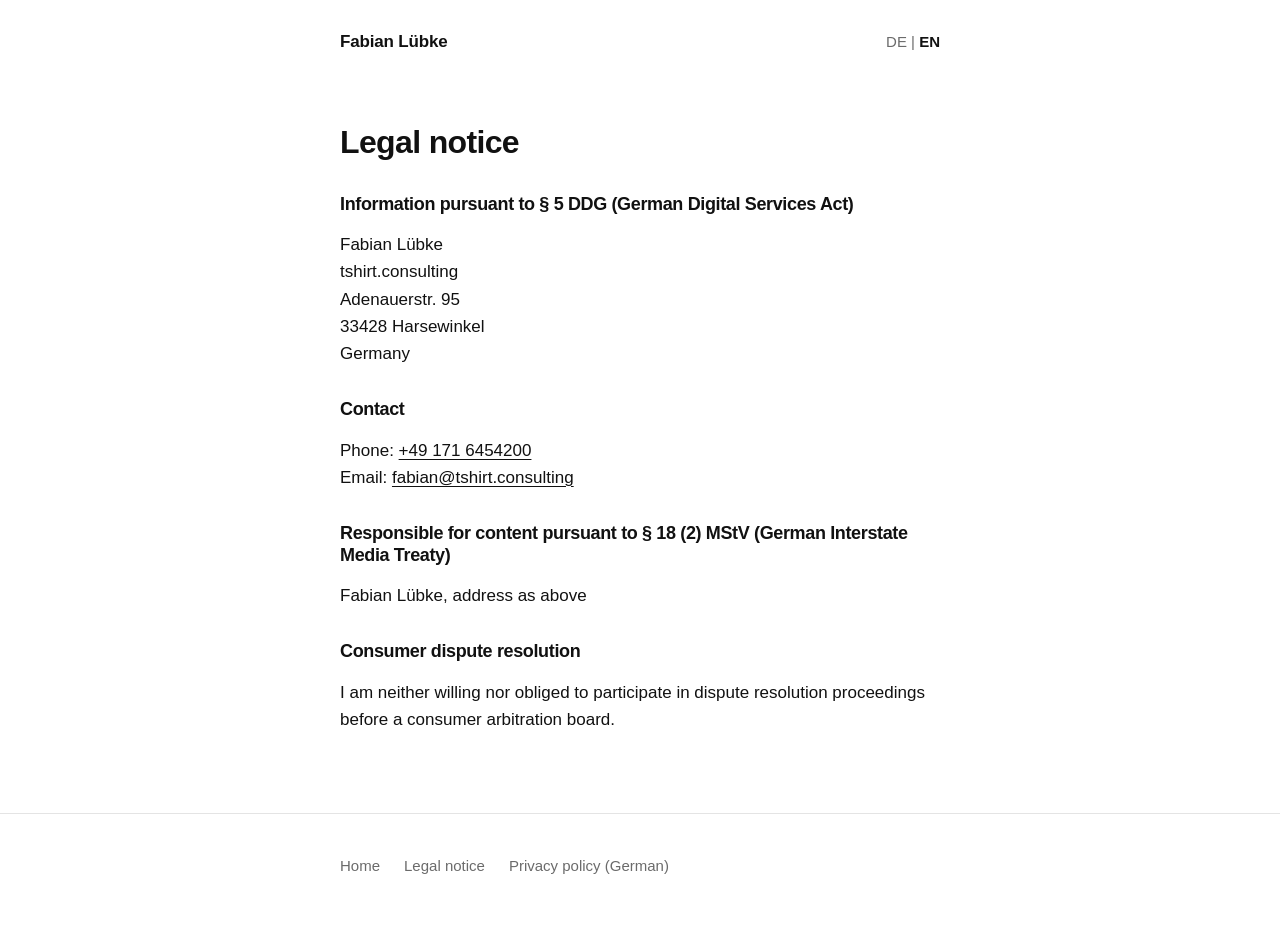
==== en/legal-notice.html @ b344b316 "Add Impressum and English legal notice Co-Authored-By: Claude Opus 5.5 <noreply@anthropic.com> Claud" ====
<!doctype html>
<html lang="en">
<head>
  <meta charset="utf-8">
  <meta name="viewport" content="width=device-width, initial-scale=1">
  <title>Legal notice – Fabian Lübke</title>
  <meta name="description" content="Legal notice of Fabian Lübke, tshirt.consulting.">
  <link rel="canonical" href="https://fabianluebke.com/en/legal-notice.html">
  <link rel="alternate" hreflang="de" href="https://fabianluebke.com/impressum.html">
  <link rel="alternate" hreflang="en" href="https://fabianluebke.com/en/legal-notice.html">
  <link rel="stylesheet" href="/style.css">
</head>
<body>

<header class="site-header">
  <div class="wrap">
    <a class="site-name" href="/en/">Fabian Lübke</a>
    <nav class="site-nav" aria-label="Main navigation">
      <span class="lang"><a href="/impressum.html" lang="de">DE</a> | <a href="/en/legal-notice.html" aria-current="page" lang="en">EN</a></span>
    </nav>
  </div>
</header>

<main class="legal">
  <section>
    <div class="wrap">
      <h1>Legal notice</h1>

      <h2>Information pursuant to § 5 DDG (German Digital Services Act)</h2>
      <p>Fabian Lübke<br>
      tshirt.consulting<br>
      Adenauerstr. 95<br>
      33428 Harsewinkel<br>
      Germany</p>

      <h2>Contact</h2>
      <p>Phone: <a href="tel:+491716454200">+49 171 6454200</a><br>
      Email: <a href="mailto:fabian@tshirt.consulting">fabian@tshirt.consulting</a></p>

      <h2>Responsible for content pursuant to § 18 (2) MStV (German Interstate Media Treaty)</h2>
      <p>Fabian Lübke, address as above</p>

      <h2>Consumer dispute resolution</h2>
      <p>I am neither willing nor obliged to participate in dispute resolution proceedings before a consumer arbitration board.</p>
    </div>
  </section>
</main>

<footer class="site-footer">
  <div class="wrap">
    <ul>
      <li><a href="/en/">Home</a></li>
      <li><a href="/en/legal-notice.html">Legal notice</a></li>
      <li><a href="/datenschutz.html" hreflang="de">Privacy policy (German)</a></li>
    </ul>
  </div>
</footer>

</body>
</html>
---- style.css ----
:root {
  --text: #111;
  --muted: #6b6b6b;
  --line: #e4e4e4;
  --bg: #fff;
  --accent: #c8642a;
  --measure: 40rem;
}

*, *::before, *::after { box-sizing: border-box; }

html { -webkit-text-size-adjust: 100%; }

body {
  margin: 0;
  background: var(--bg);
  color: var(--text);
  font-family: "Helvetica Neue", Helvetica, Arial, "Inter", system-ui, sans-serif;
  font-size: 1.0625rem;
  line-height: 1.6;
  -webkit-font-smoothing: antialiased;
}

a { color: inherit; text-decoration-thickness: 1px; text-underline-offset: 0.2em; }
a:hover { color: var(--accent); }
a:focus-visible, .button:focus-visible { outline: 2px solid var(--accent); outline-offset: 3px; }

.wrap { max-width: var(--measure); margin: 0 auto; padding: 0 1.25rem; }

/* Kopfzeile */
.site-header { padding: 1.75rem 0; }
.site-header .wrap { display: flex; flex-wrap: wrap; align-items: baseline; justify-content: space-between; gap: 0.75rem 1.5rem; }
.site-name { font-weight: 700; text-decoration: none; letter-spacing: -0.01em; }
.site-nav { display: flex; flex-wrap: wrap; gap: 0.25rem 1.25rem; font-size: 0.9375rem; }
.site-nav a { text-decoration: none; color: var(--muted); }
.site-nav a:hover { color: var(--accent); }
.lang { color: var(--muted); }
.lang [aria-current] { color: var(--text); font-weight: 700; }

/* Abschnitte */
section { padding: 4rem 0; border-top: 1px solid var(--line); }
section:first-of-type { border-top: 0; padding-top: 2.5rem; }

h1, h2, h3 { line-height: 1.2; letter-spacing: -0.02em; margin: 0 0 1rem; }
h1 { font-size: clamp(2rem, 6vw, 2.75rem); font-weight: 700; }
h2 { font-size: 1.5rem; font-weight: 700; }
h3 { font-size: 1.25rem; font-weight: 700; }
p { margin: 0 0 1rem; }

.label { font-size: 0.8125rem; text-transform: uppercase; letter-spacing: 0.08em; color: var(--muted); margin-bottom: 1.5rem; }

/* Einstieg */
.situations { list-style: none; padding: 0; margin: 2rem 0; }
.situations li { padding: 0.6rem 0 0.6rem 1.25rem; border-left: 2px solid var(--line); margin-bottom: 0.5rem; }
.question { font-size: 1.25rem; font-weight: 700; margin: 2rem 0 1.5rem; }
.portrait { margin: 3rem 0 0; }
.portrait img { display: block; width: 100%; max-width: 22rem; height: auto; aspect-ratio: 4 / 5; object-fit: cover; filter: grayscale(1); background: #eee; }

.button {
  display: inline-block;
  padding: 0.75rem 1.4rem;
  background: var(--text);
  color: #fff;
  text-decoration: none;
  font-weight: 700;
  font-size: 0.9375rem;
  border: 1px solid var(--text);
}
.button:hover { background: var(--accent); border-color: var(--accent); color: #fff; }
.button.secondary { background: transparent; color: var(--text); }
.button.secondary:hover { background: transparent; color: var(--accent); border-color: var(--accent); }

/* Kunden */
.clients { color: var(--muted); font-size: 1.0625rem; }

/* Angebote */
.offers { list-style: none; padding: 0; margin: 0; }
.offers li { padding: 2rem 0; border-top: 1px solid var(--line); }
.offers li:first-child { border-top: 0; padding-top: 0.5rem; }
.num { display: block; color: var(--accent); font-weight: 700; font-size: 0.9375rem; margin-bottom: 0.5rem; font-variant-numeric: tabular-nums; }

/* Stimmen */
blockquote { margin: 0 0 3rem; padding: 0; }
blockquote:last-child { margin-bottom: 0; }
blockquote p { font-size: 1.1875rem; line-height: 1.5; }
blockquote footer { font-size: 0.9375rem; color: var(--muted); }
blockquote footer strong { color: var(--text); }

/* Fußzeile */
.site-footer { border-top: 1px solid var(--line); padding: 2.5rem 0 3rem; font-size: 0.9375rem; color: var(--muted); }
.site-footer ul { list-style: none; padding: 0; margin: 0; display: flex; flex-wrap: wrap; gap: 0.5rem 1.5rem; }
.site-footer a { text-decoration: none; }
.site-footer a:hover { text-decoration: underline; }

/* Platzhalter (vor Livegang entfernen) */
.todo { background: #fff3e8; color: #8a3d0f; padding: 0 0.2em; }

/* Rechtsseiten */
.legal h1 { font-size: 2rem; }
.legal h2 { font-size: 1.125rem; margin-top: 2rem; }

@media (max-width: 30rem) {
  body { font-size: 1rem; }
  section { padding: 3rem 0; }
  .site-header { padding: 1.25rem 0; }
}
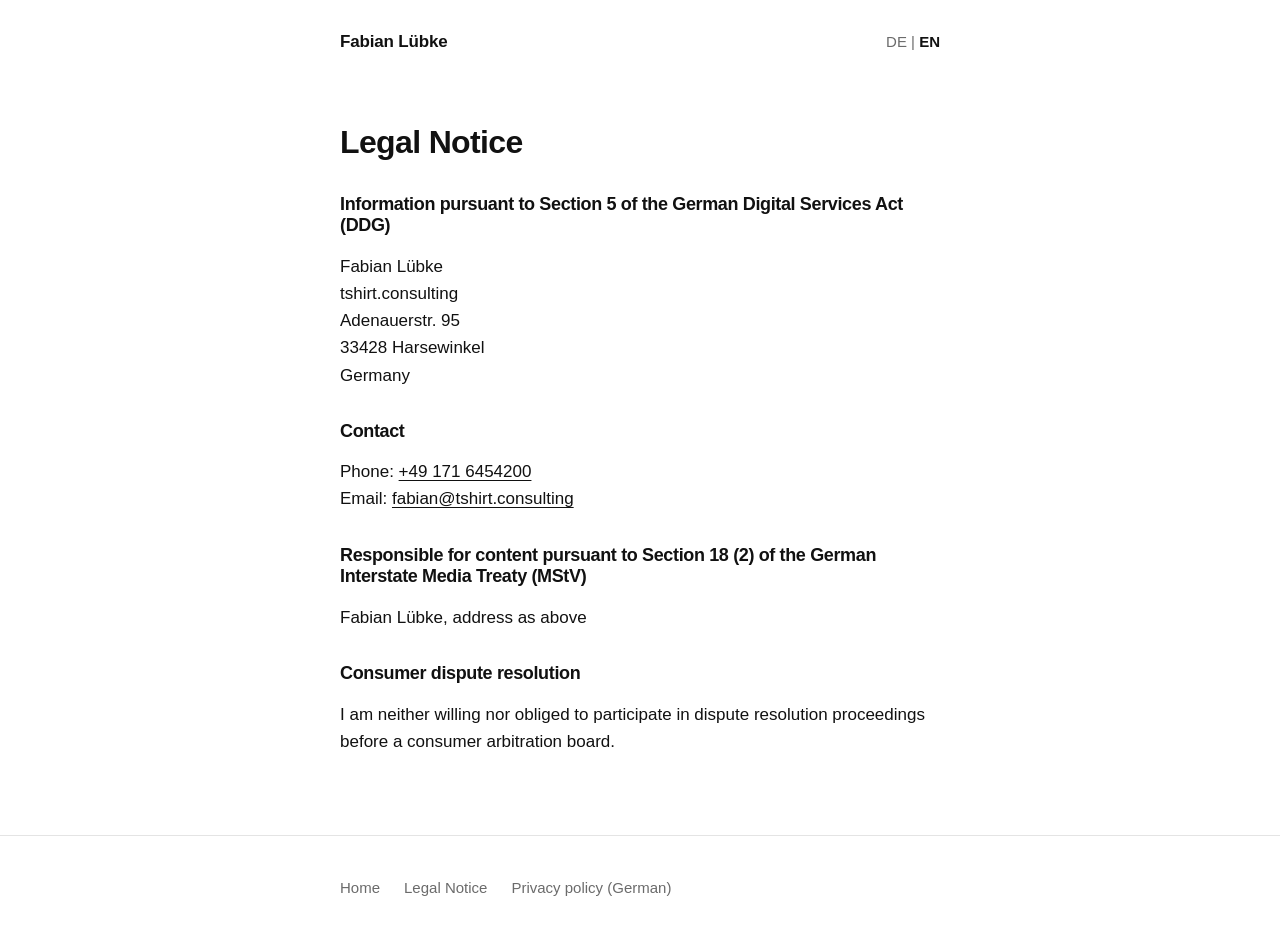
==== commit 4617e6e8: "Use provided English legal notice text Co-Authored-By: Claude Opus 5.5 <noreply@anthropic.com> Claud" ====
--- a/en/legal-notice.html
+++ b/en/legal-notice.html
@@ -3,7 +3,7 @@
 <head>
   <meta charset="utf-8">
   <meta name="viewport" content="width=device-width, initial-scale=1">
-  <title>Legal notice – Fabian Lübke</title>
+  <title>Legal Notice – Fabian Lübke</title>
   <meta name="description" content="Legal notice of Fabian Lübke, tshirt.consulting.">
   <link rel="canonical" href="https://fabianluebke.com/en/legal-notice.html">
   <link rel="alternate" hreflang="de" href="https://fabianluebke.com/impressum.html">
@@ -24,9 +24,9 @@
 <main class="legal">
   <section>
     <div class="wrap">
-      <h1>Legal notice</h1>
+      <h1>Legal Notice</h1>
 
-      <h2>Information pursuant to § 5 DDG (German Digital Services Act)</h2>
+      <h2>Information pursuant to Section 5 of the German Digital Services Act (DDG)</h2>
       <p>Fabian Lübke<br>
       tshirt.consulting<br>
       Adenauerstr. 95<br>
@@ -37,7 +37,7 @@
       <p>Phone: <a href="tel:+491716454200">+49 171 6454200</a><br>
       Email: <a href="mailto:fabian@tshirt.consulting">fabian@tshirt.consulting</a></p>
 
-      <h2>Responsible for content pursuant to § 18 (2) MStV (German Interstate Media Treaty)</h2>
+      <h2>Responsible for content pursuant to Section 18 (2) of the German Interstate Media Treaty (MStV)</h2>
       <p>Fabian Lübke, address as above</p>
 
       <h2>Consumer dispute resolution</h2>
@@ -50,7 +50,7 @@
   <div class="wrap">
     <ul>
       <li><a href="/en/">Home</a></li>
-      <li><a href="/en/legal-notice.html">Legal notice</a></li>
+      <li><a href="/en/legal-notice.html">Legal Notice</a></li>
       <li><a href="/datenschutz.html" hreflang="de">Privacy policy (German)</a></li>
     </ul>
   </div>
